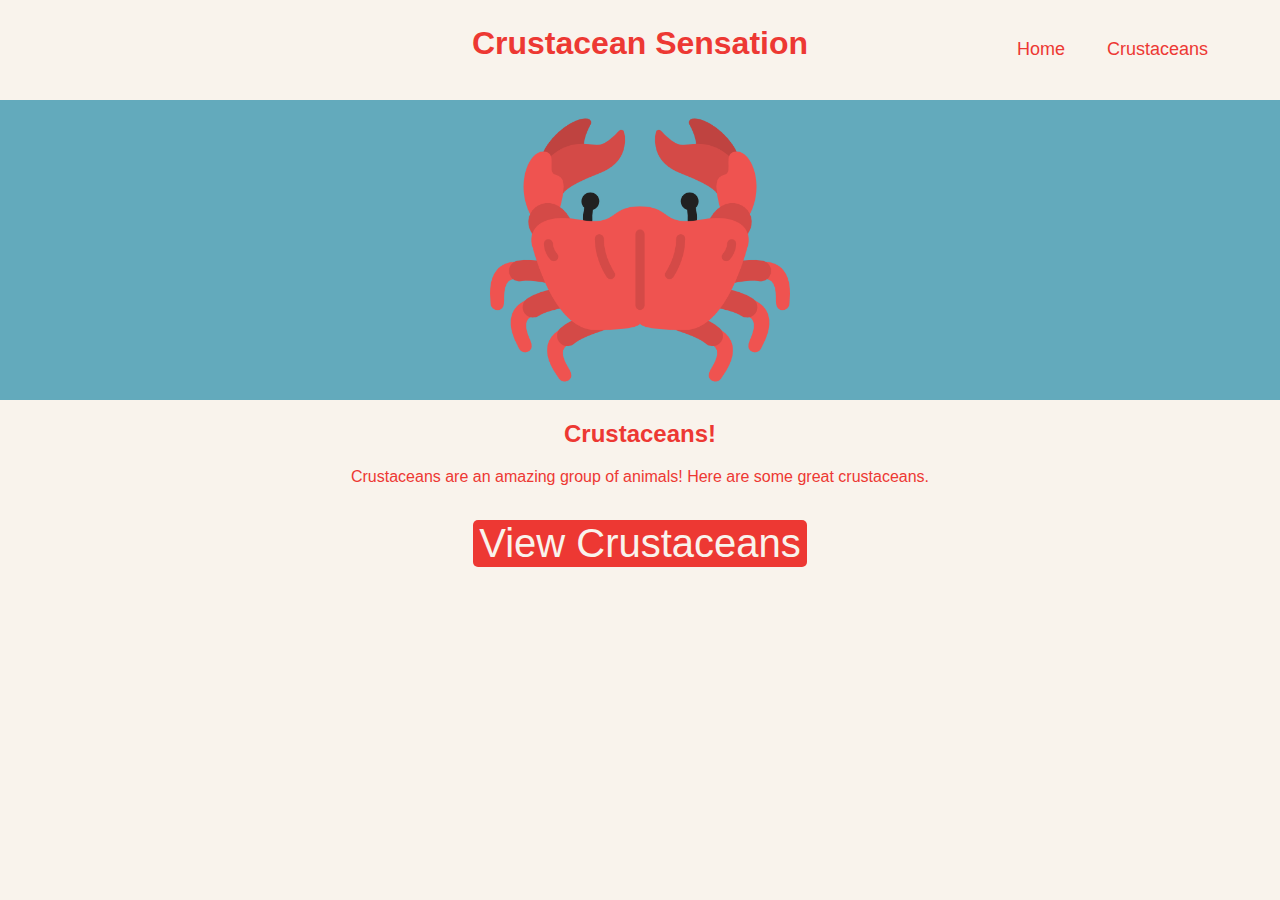
==== index.html @ 0e7e5461 "Add files via upload" ====
<!DOCTYPE html>
<html lang="en">
    <head>
        <title>Crustacean Fan Site</title>
        <link rel="stylesheet" href="style.css">
    </head>
    <body>
        <div class="Header">
            <h1 class="HeaderTitle">Crustacean Sensation</h1>
            <table class="NavLinks">
                <tr>
                    <td class="TableLinks"><a href="index.html" class="Links">Home</a></td>
                    <td class="TableLinks"><a href="about.html" class="Links">Crustaceans</a></td>
                </tr>
            </table>
        </div>
        <div class="CrabImageSection">
            <img class="CrabImg"src="Images/Crab.png">
        </div>
        <div class="IntroSection">
            <h2>Crustaceans!</h2>
            <p>Crustaceans are an amazing group of animals! Here are some great crustaceans.</p>
        </div>
        <br>
        <button class="CrustaceanButton" onclick="location.href='about.html'">View Crustaceans</button>
    </body>
</html>
---- style.css ----
body{
    text-align: center;
    margin: 0;
    font-family: 'Gill Sans', 'Gill Sans MT', Calibri, 'Trebuchet MS', sans-serif;
    background-color: #F9F3EC;
    color: #ED3833;
}

h1{
    margin: 0;
}

.Header{
    height: 100px;
    width: 100%;
    background-color: #F9F3EC;
}

.HeaderTitle{
    color: #ED3833;
    position: relative;
    top: 25px;
}

.NavLinks{
    margin-left: auto;
    margin-right: 50px;
    position: relative;
}

.TableLinks{
    padding: 0 20px;
}

.CrabImageSection{
    height: 300px;
    background-color: #63AABC;
}

.CrabImg{
    height: 300px;
}

.CrustaceanButton{
    border-radius: 5px;
    background-color: #ED3833;
    color: #F9F3EC;
    font-size: 40px;
    border-style: none;
}

.CrustaceanButton:hover{
    border-radius: 5px;
    background-color: #9f2622;
    color: #F9F3EC;
    font-size: 40px;
    border-style: none;
}

.Links{
    text-decoration: none;
    color: #ED3833;
    font-size: 18px;
}

.Links:hover{
    color: #641917;
}

.CrustInfo{
    margin: 0 auto;
    font-size: 25px;
}

.CrustData{
    padding: 15px 30px;
    margin: auto 0;
    width: 200px;
}

.TableImg{
    width: 200px;
    display: inline;
}
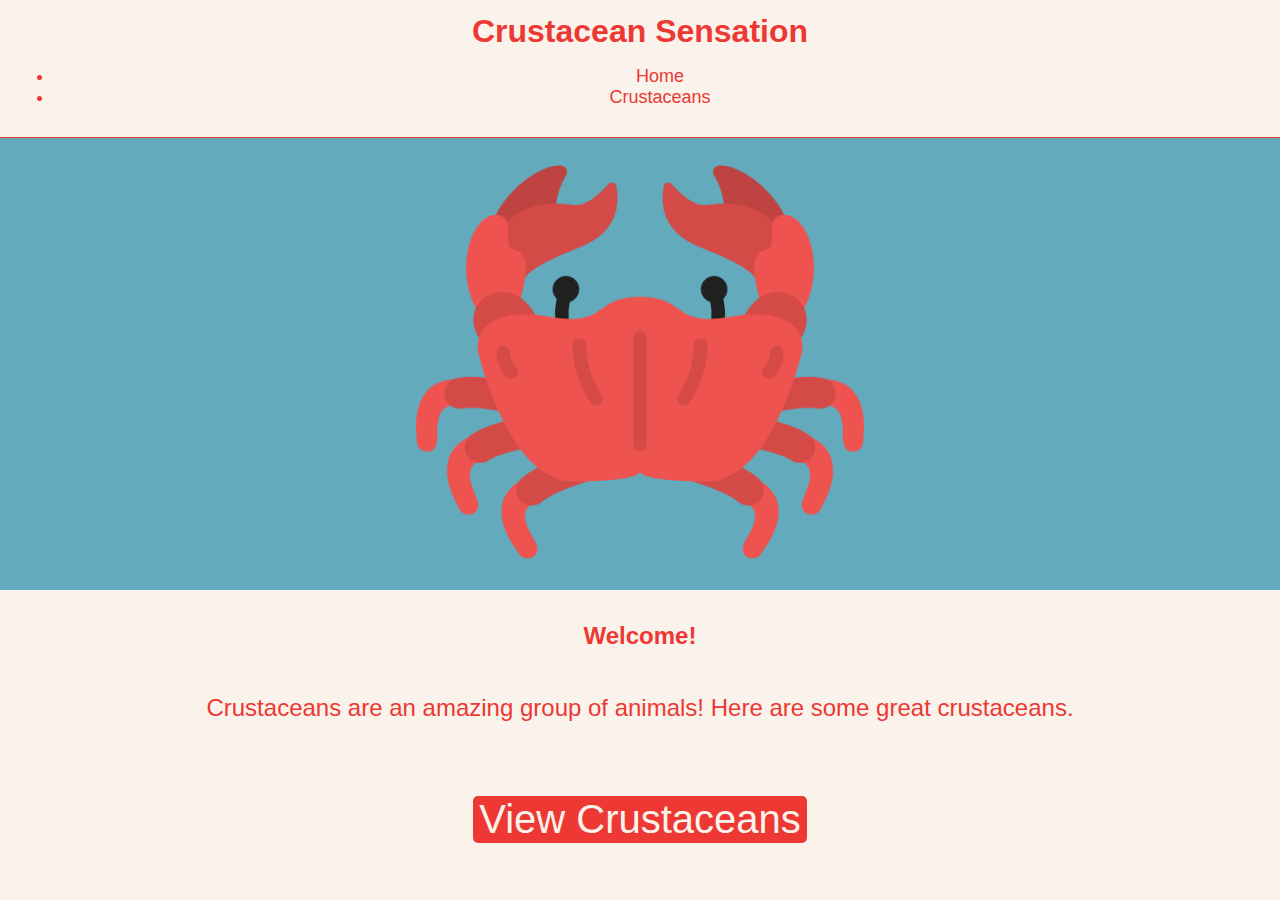
==== commit 4d0255b7: "Added Bootstrap and more crustacean entries." ====
--- a/index.html
+++ b/index.html
@@ -2,23 +2,27 @@
 <html lang="en">
     <head>
         <title>Crustacean Fan Site</title>
+        <link href="https://cdn.jsdelivr.net/npm/bootstrap@5.3.0-alpha3/dist/css/bootstrap.min.css" rel="stylesheet" integrity="sha384-KK94CHFLLe+nY2dmCWGMq91rCGa5gtU4mk92HdvYe+M/SXH301p5ILy+dN9+nJOZ" crossorigin="anonymous">
         <link rel="stylesheet" href="style.css">
     </head>
     <body>
-        <div class="Header">
-            <h1 class="HeaderTitle">Crustacean Sensation</h1>
-            <table class="NavLinks">
-                <tr>
-                    <td class="TableLinks"><a href="index.html" class="Links">Home</a></td>
-                    <td class="TableLinks"><a href="about.html" class="Links">Crustaceans</a></td>
-                </tr>
-            </table>
+        <div class="container-fluid">
+            <div class="navbar navbar-expand-lg">
+                <h1 class="HeaderTitle">Crustacean Sensation</h1>
+                <ul class="navbar-nav ms-auto">
+                    <li class="TableLinks nav-item"><a href="index.html" class="Links">Home</a></li>
+                    <li class="TableLinks nav-item"><a href="about.html" class="Links">Crustaceans</a></li>
+                </li>
+            </div>
+            <div class="row">
+                <div class="col CrabImageSection">
+                    <img class="CrabImg"src="Images/Crab.png">
+                </div>
+            </div>
         </div>
-        <div class="CrabImageSection">
-            <img class="CrabImg"src="Images/Crab.png">
-        </div>
+             
         <div class="IntroSection">
-            <h2>Crustaceans!</h2>
+            <h2>Welcome!</h2>
             <p>Crustaceans are an amazing group of animals! Here are some great crustaceans.</p>
         </div>
         <br>
--- a/style.css
+++ b/style.css
@@ -10,35 +10,43 @@
     margin: 0;
 }
 
-.Header{
-    height: 100px;
+p{
+    font-size: 1.5rem;
+    display: inline-block;
+}
+
+h2{
+    padding-top: 1%;
+}
+
+.container-fluid{
     width: 100%;
+    padding: 0;
+}
+
+.navbar{
+    padding: 1%;
     background-color: #F9F3EC;
+    border-bottom: 1px solid;
+    border-color: #ED3833;
 }
 
 .HeaderTitle{
     color: #ED3833;
-    position: relative;
-    top: 25px;
-}
-
-.NavLinks{
-    margin-left: auto;
-    margin-right: 50px;
-    position: relative;
 }
 
 .TableLinks{
-    padding: 0 20px;
+    padding: 0 1rem;
 }
 
 .CrabImageSection{
-    height: 300px;
+    width: 100%;
     background-color: #63AABC;
+    margin: 0;
 }
 
 .CrabImg{
-    height: 300px;
+    width: 35%;
 }
 
 .CrustaceanButton{
@@ -47,6 +55,7 @@
     color: #F9F3EC;
     font-size: 40px;
     border-style: none;
+    margin: 2rem;
 }
 
 .CrustaceanButton:hover{
@@ -67,18 +76,25 @@
     color: #641917;
 }
 
-.CrustInfo{
-    margin: 0 auto;
-    font-size: 25px;
+.row{
+    width: 100%;
+    margin: 0;
+}
+
+/* About Section */
+
+.dataSection
+{
+    padding: 0;
 }
 
 .CrustData{
-    padding: 15px 30px;
-    margin: auto 0;
-    width: 200px;
+    padding: 3%;
+    width: 100%;
+    text-align: center;
 }
 
 .TableImg{
-    width: 200px;
-    display: inline;
+    width: 50%;
+    display: inline-block;
 }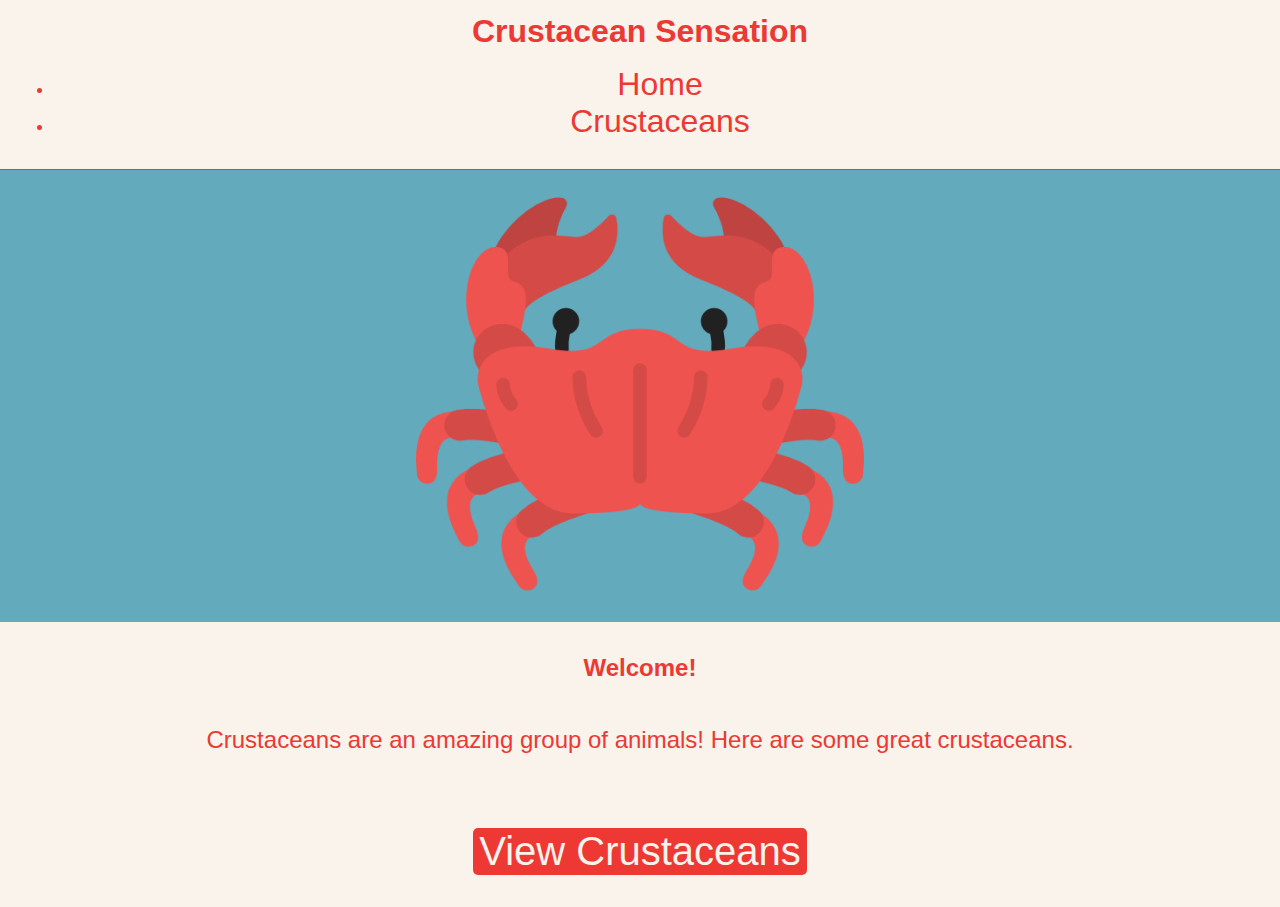
==== commit bae20444: "Fixed Nav Links" ====
--- a/index.html
+++ b/index.html
@@ -10,8 +10,12 @@
             <div class="navbar navbar-expand-lg">
                 <h1 class="HeaderTitle">Crustacean Sensation</h1>
                 <ul class="navbar-nav ms-auto">
-                    <li class="TableLinks nav-item"><a href="index.html" class="Links">Home</a></li>
-                    <li class="TableLinks nav-item"><a href="about.html" class="Links">Crustaceans</a></li>
+                    <li class="TableLinks nav-item">
+                        <a href="index.html" class="Links">Home</a>
+                    </li>
+                    <li class="TableLinks nav-item">
+                        <a href="about.html" class="Links">Crustaceans</a>
+                    </li>
                 </li>
             </div>
             <div class="row">
--- a/style.css
+++ b/style.css
@@ -69,7 +69,7 @@
 .Links{
     text-decoration: none;
     color: #ED3833;
-    font-size: 18px;
+    font-size: 2rem;
 }
 
 .Links:hover{
